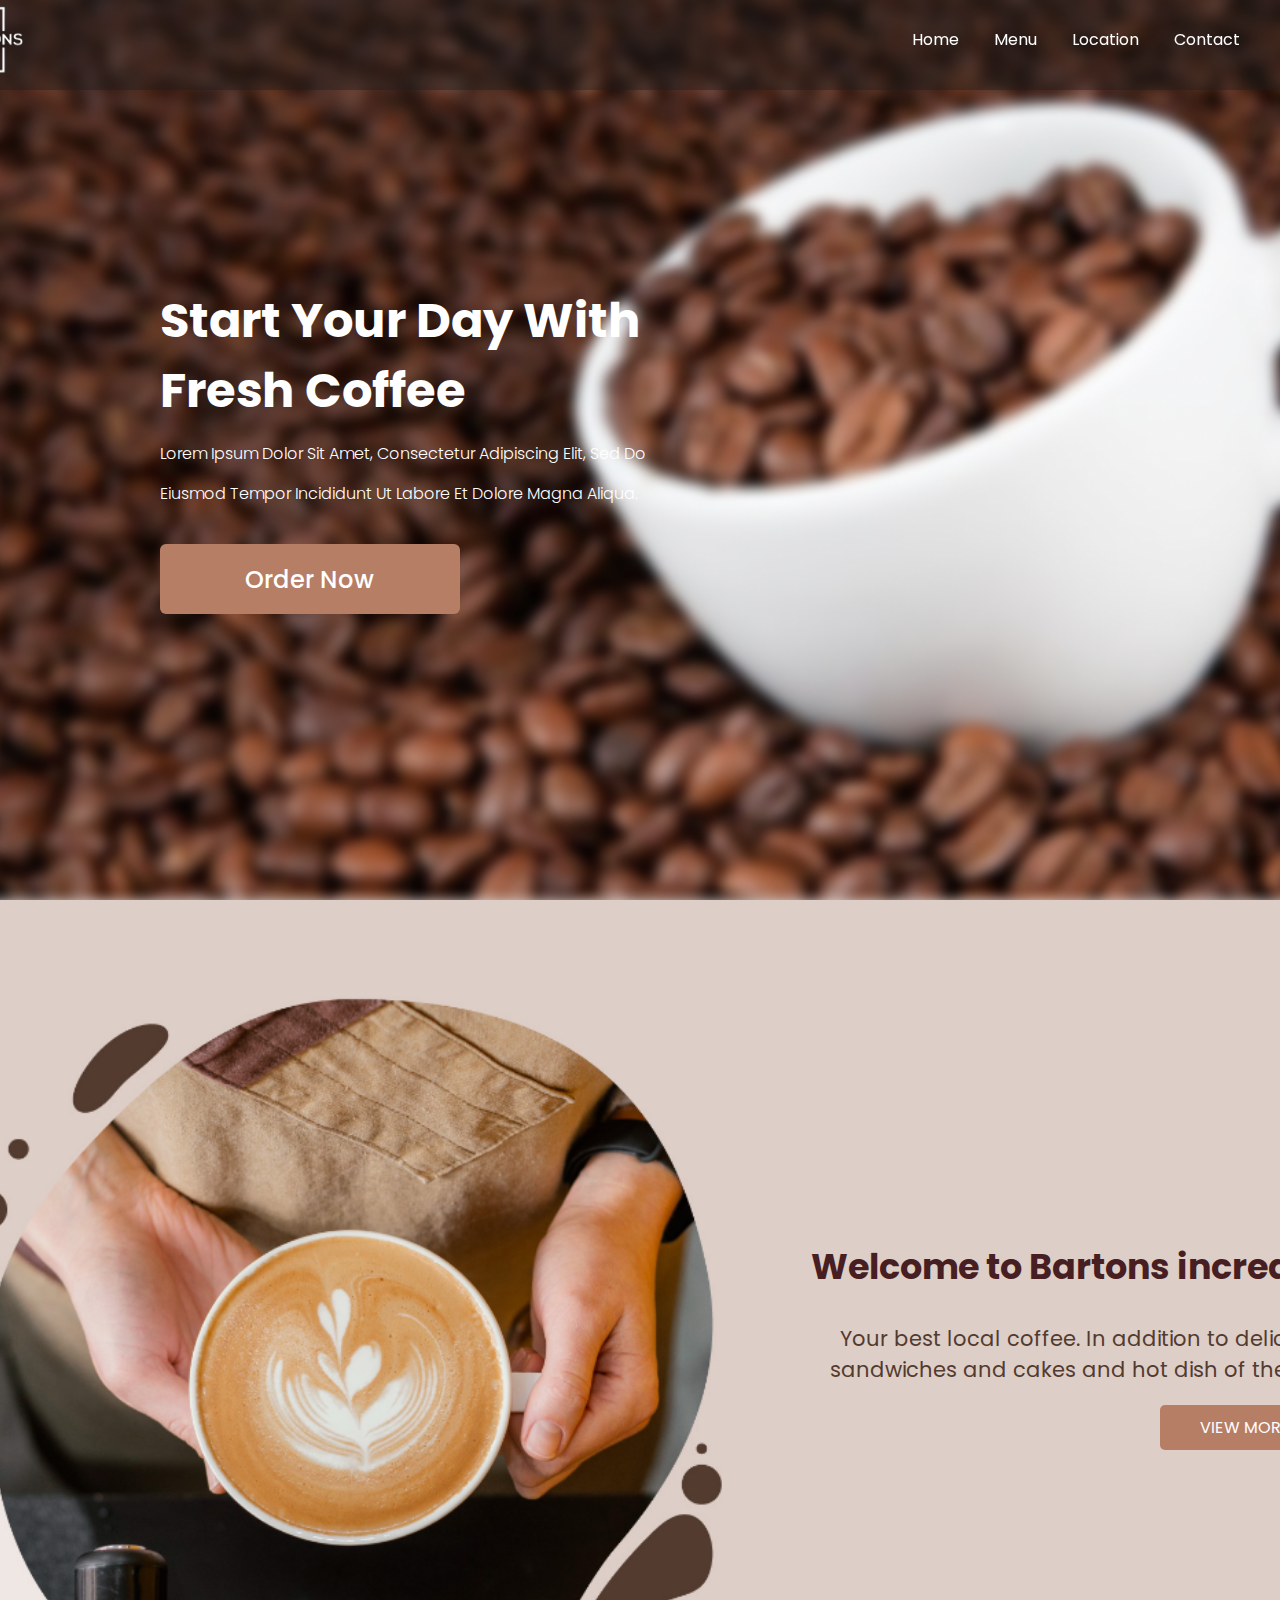
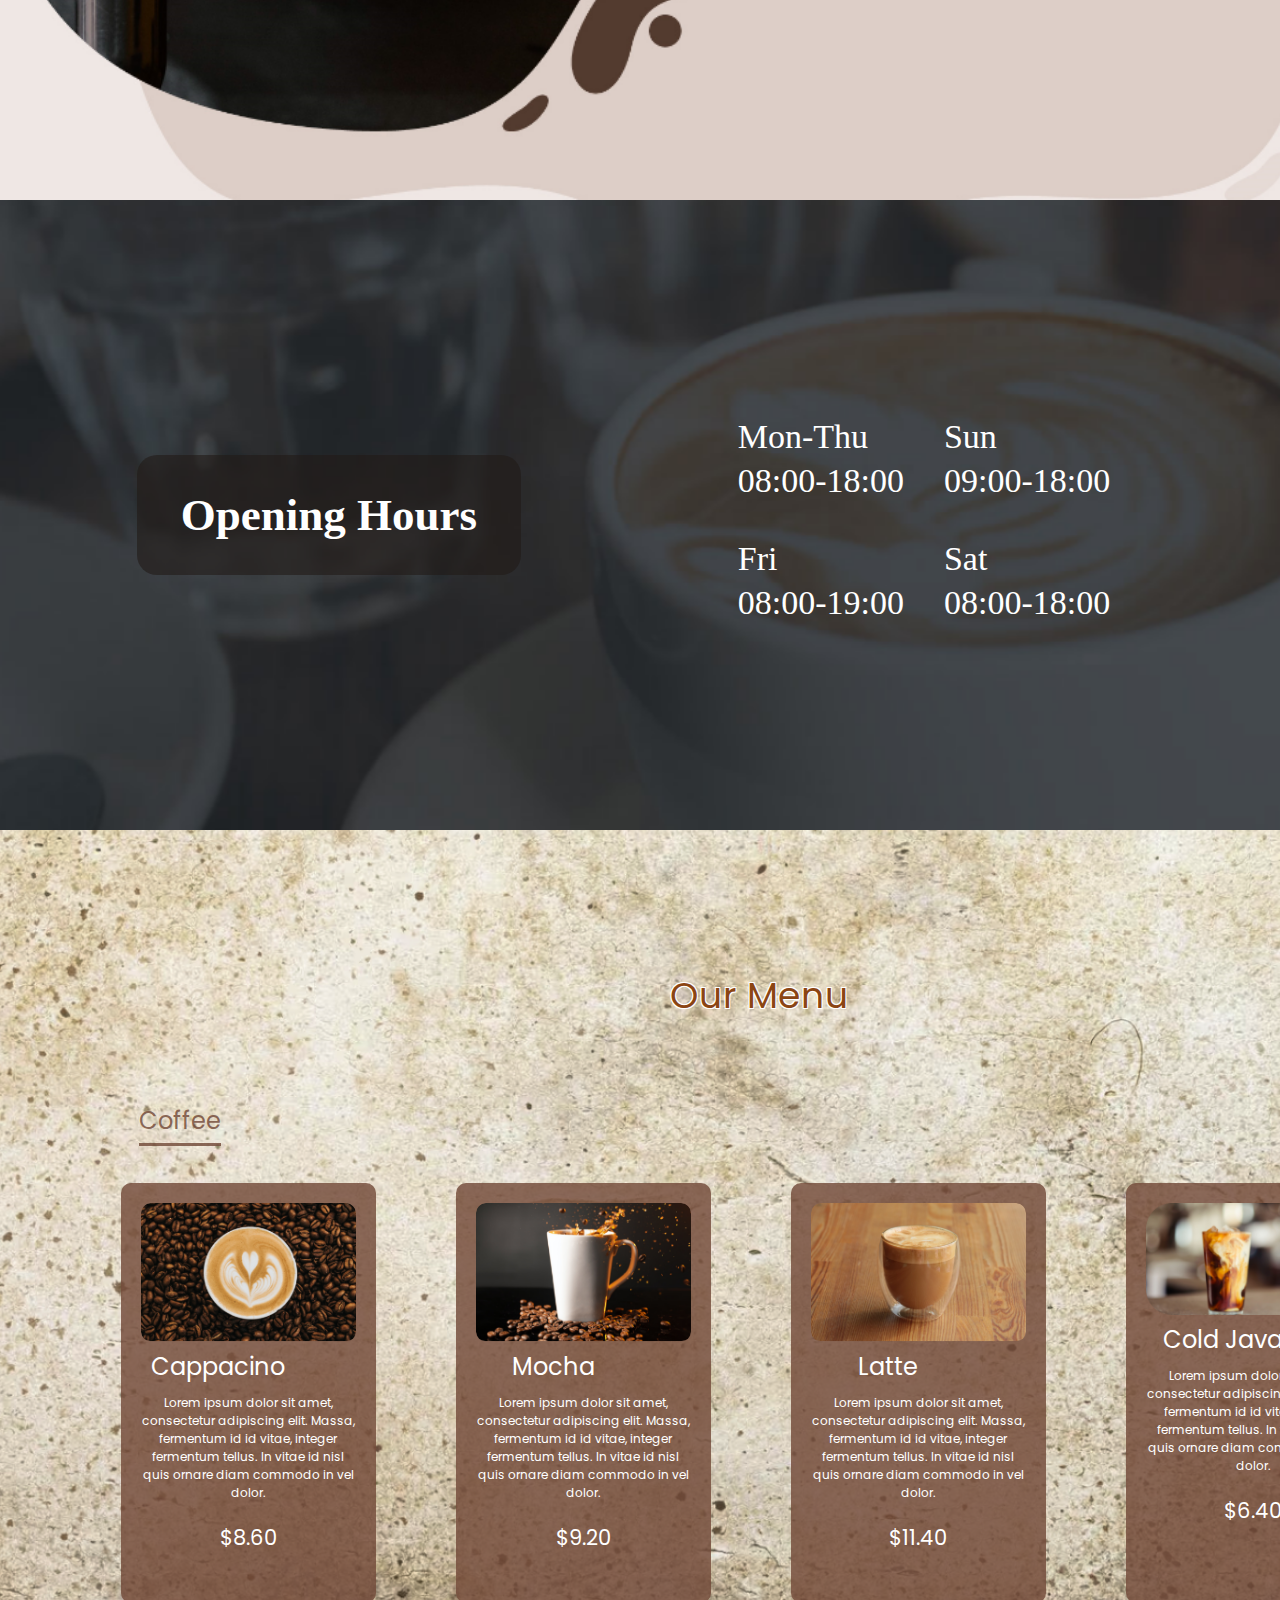
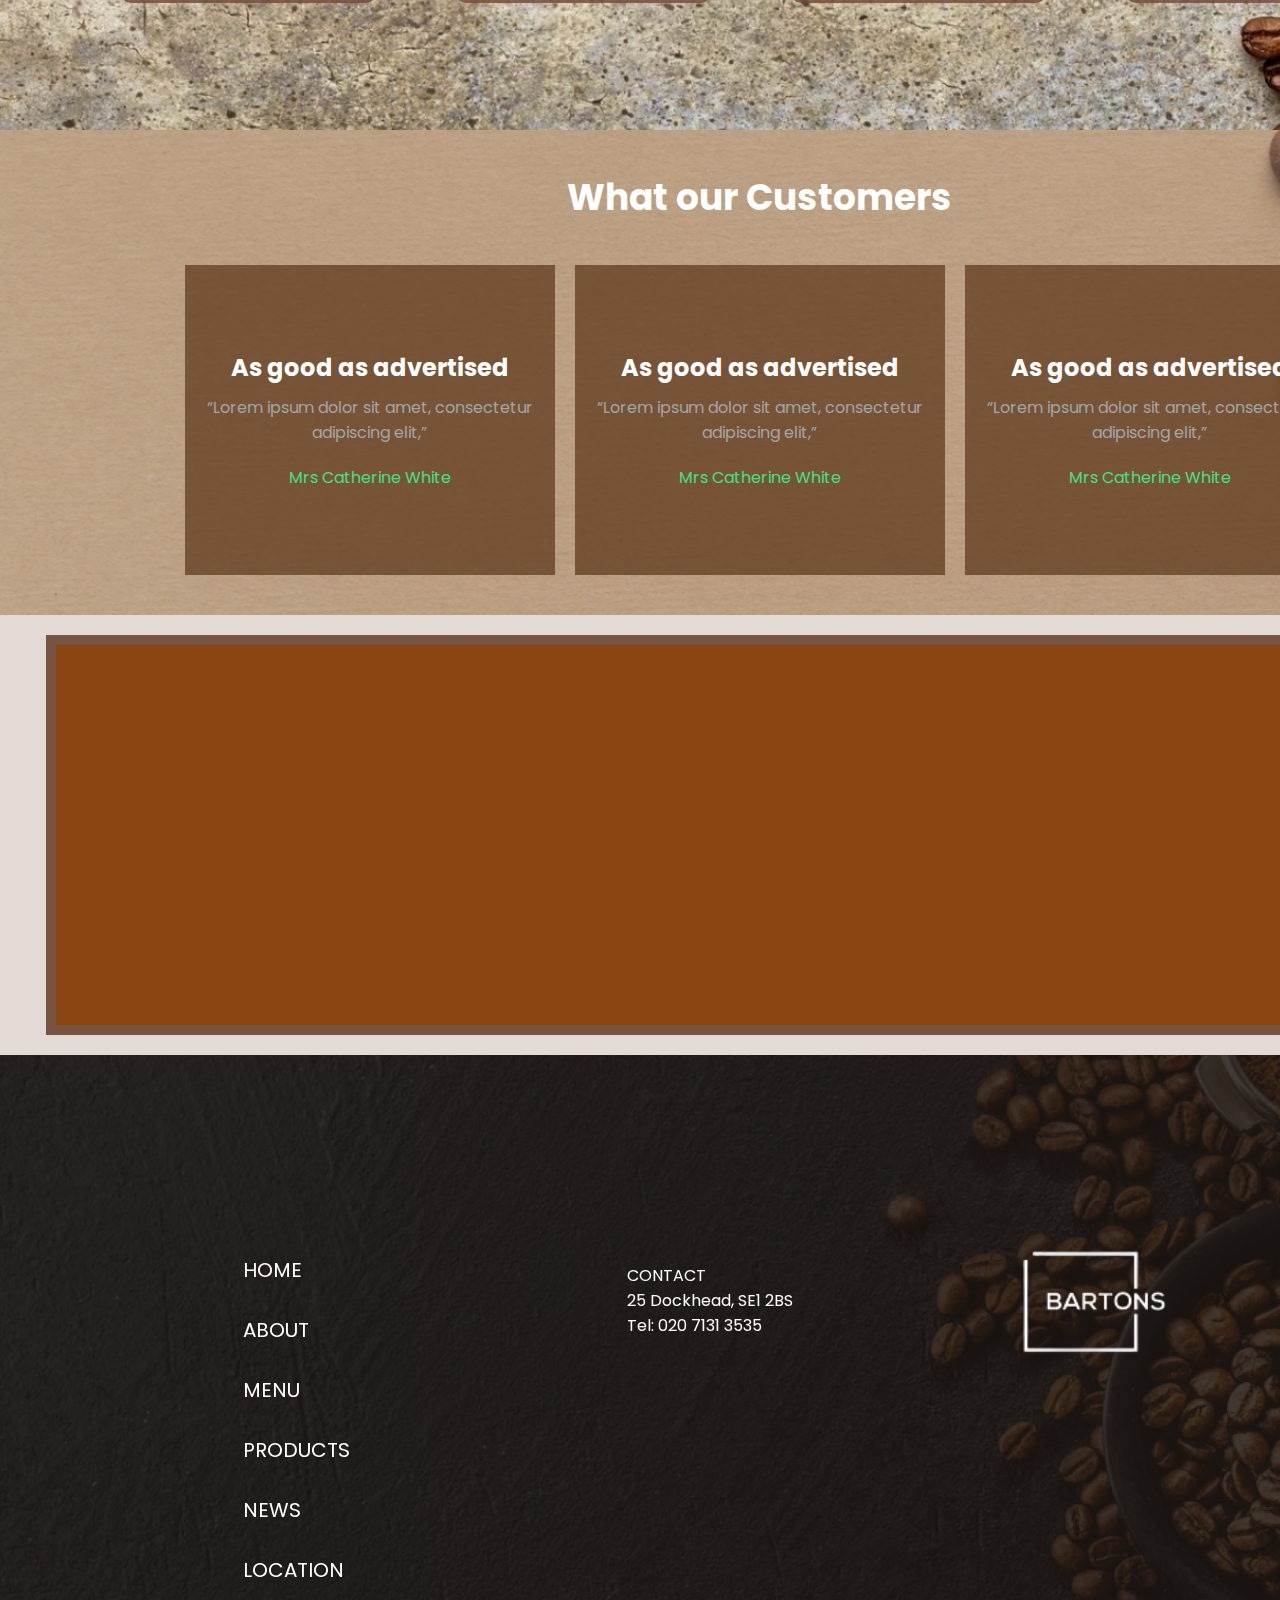
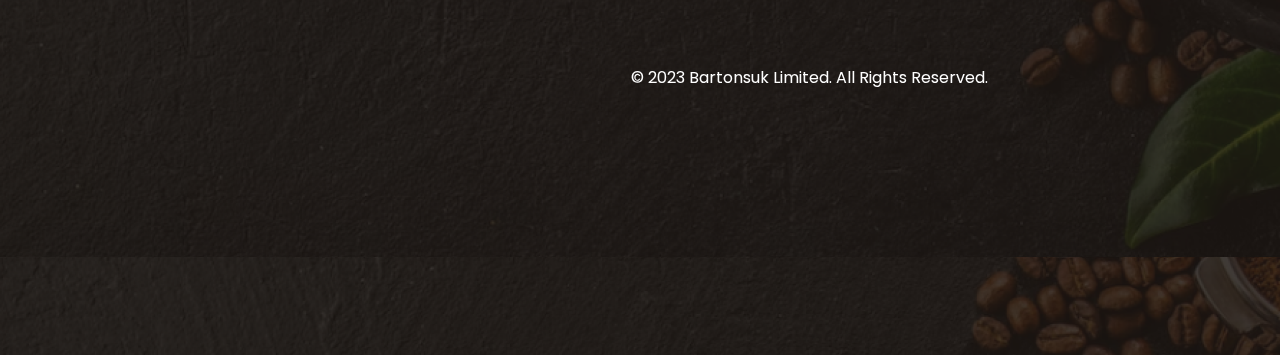
==== index.html @ 02f094da "project added" ====
<!DOCTYPE html>
<html lang="en">

<head>
  <meta charset="UTF-8">
  <meta name="viewport" content="width=device-width, initial-scale=1.0">
  <title>Create Coffee Website HTML and CSS</title>
  <link rel="stylesheet" href="style.css">

</head>

<body>
  <header>
    <nav class="navbar">
      <a class="logo" href="#"><img src="img/Coolors__Community_-removebg-preview.png" alt=""></a>
      <ul class="menu-links">
        <li><a href="index.html">Home</a></li>
        <li><a href="menu.html">Menu</a></li>
        <li><a href="location.html">Location</a></li>
        <li><a href="contact.html">Contact</a></li>
      </ul>
      <span id="hamburger-btn" class="material-symbols-outlined">menu</span>
    </nav>
  </header>


  <section class="hero-section">
    <div class="content">
      <h2>Start Your Day With Fresh Coffee</h2>
      <p>
        Lorem Ipsum Dolor Sit Amet, Consectetur Adipiscing Elit, Sed Do
      </p>
      <p> Eiusmod Tempor Incididunt Ut Labore Et Dolore Magna Aliqua.</p>
      <button>Order Now</button>
    </div>
  </section>

  <section class="section-container">
    <div class="section-title">
      Welcome to Bartons incredibly
    </div>
    <div class="section-paragraph">
      <p>Your best local coffee. In addition to delicious</p>
      <p>sandwiches and cakes and hot dish of the day, </p>
    </div>
    <button class="section-button">VIEW MORE</button>
  </section>


  <section class="opening_hour">
    <div class="contaire_herue">
      <div class="text-hour">
        <h2>Opening Hours</h2>
      </div>
      <div class="herue">
        <div class="content_heues">
          <p class="somaine">Mon-Thu</p>
          <p>08:00-18:00</p>
        </div>
        <div class="content_heues">
          <p class="somaine">Sun</p>
          <p>09:00-18:00</p>
        </div>
        <div class="content_heues">
          <p class="somaine">Fri</p>
          <p>08:00-19:00</p>
        </div>
        <div class="content_heues">
          <p class="somaine">Sat</p>
          <p>08:00-18:00</p>
        </div>
      </div>
    </div>
  </section>



  <section class="no-section">
    <div class="title">Our Menu</div>
    <div class="menu">
      <div class="sous-title">Coffee</div>
      <div class="coffee-item">
        <img src="img/cof1.png" alt="Coffee 1">
        <div class="coffee-name">Cappacino</div>
        <div class="coffee-description">
          Lorem ipsum dolor sit amet, consectetur adipiscing elit. Massa, fermentum id id vitae, integer fermentum
          tellus.
          In vitae id nisl quis ornare diam commodo in vel dolor.
        </div>
        <div class="coffee-price">$8.60</div>
      </div>

      <div class="coffee-item">
        <img src="img/coff2.png" alt="Coffee 2">
        <div class="coffee-name">Mocha</div>
        <div class="coffee-description">
          Lorem ipsum dolor sit amet, consectetur adipiscing elit. Massa, fermentum id id vitae, integer fermentum
          tellus.
          In vitae id nisl quis ornare diam commodo in vel dolor.
        </div>
        <div class="coffee-price">$9.20</div>
      </div>

      <div class="coffee-item">
        <img src="img/coff3.png" alt="Coffee 3">
        <div class="coffee-name">Latte</div>
        <div class="coffee-description">
          Lorem ipsum dolor sit amet, consectetur adipiscing elit. Massa, fermentum id id vitae, integer fermentum
          tellus.
          In vitae id nisl quis ornare diam commodo in vel dolor.
        </div>
        <div class="coffee-price">$11.40</div>
      </div>

      <div class="coffee-item">
        <img src="img/coff4.png" alt="Coffee 4">
        <div class="coffee-name">Cold Java</div>
        <div class="coffee-description">
          Lorem ipsum dolor sit amet, consectetur adipiscing elit. Massa, fermentum id id vitae, integer fermentum
          tellus.
          In vitae id nisl quis ornare diam commodo in vel dolor.
        </div>
        <div class="coffee-price">$6.40</div>
      </div>
    </div>
  </section>


  <section class="section">
    <div class="user-reviews-title"> What our Customers </div>

    <div class="reviews-container">
      <div class="review-box">
        <div class="review-title">As good as advertised</div>
        <div class="review">
          <p>“Lorem ipsum dolor sit amet, consectetur adipiscing elit,”</p>
        </div>
        <div class="user-name">Mrs Catherine White</div>
      </div>

      <div class="review-box">
        <div class="review-title">As good as advertised</div>
        <div class="review">
          <p>“Lorem ipsum dolor sit amet, consectetur adipiscing elit,”</p>
        </div>
        <div class="user-name">Mrs Catherine White</div>
      </div>

      <div class="review-box">
        <div class="review-title">As good as advertised</div>
        <div class="review">
          <p>“Lorem ipsum dolor sit amet, consectetur adipiscing elit,”</p>
        </div>
        <div class="user-name">Mrs Catherine White</div>
      </div>
    </div>
  </section>


  <section class="map-section">
    <div class="map">
      <iframe
        src="https://www.google.com/maps/embed?pb=!1m18!1m12!1m3!1d2483.7068454980176!2d-0.07448798468553387!3d51.5002469190479!2m3!1f0!2f0!3f0!3m2!1i1024!2i768!4f13.1!3m3!1m2!1s0x4876037a303f5f63%3A0xf1f2809325e275cf!2sBartons!5e0!3m2!1sen!2suk!4v1607827148961!5m2!1sen!2suk"
        width="100%" height="100%" frameborder="0" style="border:0;" allowfullscreen="" aria-hidden="false"
        tabindex="0"></iframe>
    </div>
  </section>

  <footer>
    <div class="background">
      <div class="contact-group">
        <ul>
          <li>CONTACT</li>
          <li>25 Dockhead, SE1 2BS</li>
          <li>Tel: 020 7131 3535</li>
        </ul>
      </div>
      <div>
        <div class="right-content">
          <ul>
            <li>HOME</li>
            <li>ABOUT</li>
            <li>MENU</li>
            <li>PRODUCTS</li>
            <li>NEWS</li>
            <li>LOCATION</li>
          </ul>
        </div>
      </div>
      <img src="img/Coolors__Community_-removebg-preview.png" alt="" class="footer-image">
    </div>
    <div class="fin">
      <p>© 2023 Bartonsuk Limited. All Rights Reserved.</p>
    </div>
  </footer>

</body>

</html>
---- style.css ----
/* Importing Google font - Poppins */
@import url('https://fonts.googleapis.com/css2?family=Poppins:wght@300;400;500;600;700&display=swap');

* {
  margin: 0;
  padding: 0;
  box-sizing: border-box;
  font-family: 'Poppins', sans-serif;
}

header {

  position: fixed;
  top: 0;
  left: 0;
  width: 100%;
  height: 90px;
  padding: 20px;
  background-color: #201e1e71;
}

header .navbar {
  display: flex;
  align-items: center;
  justify-content: space-between;
  max-width: 1200px;
  margin: 0 auto;
}

.navbar .logo {
  color: #fff;
  font-weight: 600;
  font-size: 2.1rem;
  text-decoration: none;
}

.navbar .logo span {
  color: #C06B3E;
}

.navbar .menu-links {
  display: flex;
  list-style: none;
  margin-top: -40px;
  gap: 35px;
}

.navbar a {
  color: #fff;
  text-decoration: none;
  transition: 0.2s ease;
}
.logo {
  margin-left: -130px;
  margin-top: -15px;
  
}
.logo img {
  height: 80px;
}




.hero-section {
  height: 100vh;
  background-image: url("img/home.png");
  background-position: center;
  background-size: cover;
  display: flex;
  align-items: center;
  padding: 0 20px;
}

.hero-section .content {
  max-width: 1200px;
  margin: 0 auto;
  width: 100%;
  color: #fff;
}

.hero-section .content h2 {
  font-size: 3rem;
  max-width: 600px;
  line-height: 70px;
}

.hero-section .content p {
  font-weight: 300;
  max-width: 600px;
  margin-top: 15px;
}

.hero-section .content button {
  width: 300px;
  height: 70px;
  background: #B77E66;
  color: white;
  padding: 12px 30px;
  border: none;
  font-size: 1.5rem;
  border-radius: 6px;
  margin-top: 38px;
  cursor: pointer;
  font-weight: 500;
  transition: 0.2s ease;
}
#close-menu-btn {
  position: absolute;
  right: 20px;
  top: 20px;
  cursor: pointer;
  display: none;
}

#hamburger-btn {
  color: #fff;
  cursor: pointer;
  display: none;
}

/* section 2 */
.section-container {
    display: flex;
    flex-direction: column;
    align-items: center;
    justify-content: center;
    background-image: url('img/mag2.png'); 
    background-size: cover;
    background-position: center;
    height: 100vh;  
    width: 100%;
    margin: 0 auto; 
    text-align: center;
    padding: 20px;
  }

  .section-title {
    font-size: 35px;
    margin-top: -10px;
    margin-left: 650px;
    font-weight: bold;
    color: #471E22; 
    margin-bottom: 30px;
  }

  .section-paragraph {
    font-size: 21px;
    color: #533B2F; 
    margin-left: 650px;
    margin-bottom: 20px;
  }

  .section-button {
    padding: 0; 
    width: 170px; 
    height: 45px; 
    font-size: 16px;
    margin-left: 970px;
    color: #ffffff; 
    background-color: #B77E66; 
    border: none;
    border-radius: 5px;
    cursor: pointer;
  }


  
  .opening_hour {

    background-image: url('img/home3.png');
    height: 70vh;
    background-size: cover;
     

  

  }
  .opening_hour {
    display: flex;
    justify-content: space-between;
    align-items: center;
    width: 100%; 
    margin: 0 auto;
  }

  .left-side {
    background-color:#221b18ab;
    color: #ffffff; 
    margin-left: 100px;
    padding: 20px;
    border-radius: 10px;
    text-align: center;
    width: 534px;
    height: 147px; 
  }

  .right-side {
    width: 45%;
    text-align: center;
  }

  .sign-text {
    font-size: 64px;
  }

  /* opining */
.contaire_herue{
    display: flex;
    justify-content:space-evenly;
    align-items: center;
    gap: 80px;
}
.contaire_herue p,.contaire_herue h2 {
    font-family: 'Irish Grover';

}
.contaire_herue p{
    font-size: 34px;
    color: #ffffff;
}
.somaine{
margin-bottom: 6px;
}
.text-hour{
border-radius: 20px;
background: rgba(34, 27, 24, 0.60);
color: #FFF;
padding: 34px 44px;
font-size: 30px;
font-weight: 400;
font-family: 'IBM Plex Sans', sans-serif;

}
.herue{
    display: flex;
    align-items: flex-start;
    gap: 40px;
    width: 30%;
    flex-wrap: wrap;
    margin-top: 10px;
}


/* section 4 */
body {
  font-family: 'Poppins', sans-serif;
  margin: 0;
  padding: 0;

}

.no-section{
  display: flex;
  flex-direction: column;
  align-items: center;
  justify-content: center;
  height: 100vh;
  background-image: url('img/9.png'); 
  background-size: cover;
  background-position: center;
  text-align: center;
}

.title {
  font-size: 36px;
  margin-bottom: 160px;
  margin-top: 10px; 
  color: #8B4513;
  text-shadow: 
    1px 1px 0 #ffffff, 
    -1px -1px 0 #ffffff, 
    1px -1px 0 #ffffff, 
    -1px 1px 0 #ffffff;
}






.menu {
  display: flex;
  justify-content: center; 
  width: 90%; 
  margin: 0 auto;
  gap: 80px; 
}

.sous-title {
  font-size: 24px;
  color: #734a39d1; 
  text-align: right;
  margin-top: -80px;
  margin-right: -180px;
}

.sous-title::after {
  content: "";
  display: block;
  width: 100%;
  height: 3px;
  background-color: #734a39d1;
  margin-top: 5px;
}

.menu {
  display: flex;
  justify-content: center;
  width: 90%;
  margin: 0 auto;
  gap: 80px;
}

.coffee-item {
  width: 255px;
  height: 420px;
  background-color: #734a39d1;
  border-radius: 10px;
  padding: 20px;
  box-sizing: border-box;
  text-align: center;
  color: #ffffff;
}

.coffee-item img {
  width: 100%;
  max-height: 180px;
  object-fit: cover;
  border-radius: 10px;
}

.coffee-name {
  font-family: 'Poppins', sans-serif;
  font-size: 24px;
  margin-bottom: 10px;
  margin-right: 60px;
}

.coffee-price {
  font-size: 21px;
  font-family: 'Poppins', sans-serif;
  margin-bottom: 10px;
  margin-top: 20px;
}

.coffee-description {
  font-size: 12px;
}

.small-title {
  font-size: 18px;
  margin-top: 10px;
  text-align: left;
}

body {
  font-family: Arial, sans-serif;
}

.section {
  text-align: center;
  padding: 40px;
  background-image: url('img/6.png');
  background-size: 100%;
}

.reviews-container {
  display: flex;
  justify-content: center;
  margin-top: 40px;
}

.review-box {
  width: 370px;
  height: 310px;
  padding: 20px;
  margin: 0 10px;
  text-align: center;
  background-size: cover;
  background-position: center;
  color: #a5a5a5;
  box-sizing: border-box;
  display: flex;
  flex-direction: column;
  align-items: center;
  justify-content: center;
  background-color: #583115af;
}

.user-reviews-title {
  font-size: 36px;
  font-weight: bold;
  color: white;
}

.review-title {
  font-size: 24px;
  font-weight: bold;
  margin-bottom: 10px;
  color: white;
}

.user-name {
  font-size: 16px;
  margin-top: 20px;
  color: #44E183;
}

body {
  font-family: Arial, sans-serif;
  background-color: #E3D9D5;
}

.map-section {
  width: 94%;
  height: 400px;
  background-color: #8B4513;
  margin: 20px auto;
  position: relative;
  border: 10px solid #795341;
  box-sizing: border-box;
}

.map {
  width: 100%;
  height: 100%;
}

body {
  width: 1519px;
  height: 731px;
  margin: 0 auto;
}

footer {
  background-image: url(img/fotoo.png);
  font-family: 'Poppins', sans-serif;
  width: 100%;
  height: 100vh;
  position: relative;
}

.footer-image {
  margin-top: -250px;
  margin-right: -300px;
  width: 200px;
}

.background {
  background: transparent;
  color: white;
  padding: 20px;
  display: flex;
  gap: 100px;
  justify-content: center;
  align-items: center;
  padding-top: 200px;
  position: relative;
  z-index: 1;
}

.list-group,
.contact-group {
  margin-top: -270px;
  display: flex;
  flex-direction: column;
}

li {
  list-style: none;
  padding: 0;
}

.right-content {
  float: left;
  margin-left: -650px;
}

.right-content ul {
  list-style-type: none;
  padding: 0;
}

.right-content li {
  font-size: 20px;
  margin-bottom: 30px;
}

.fin {
  color: white;
  font-family: sans-serif;
  text-align: center;
  margin-top: 30px;
  margin-left: 100px;
  position: relative;
  z-index: 2;
}
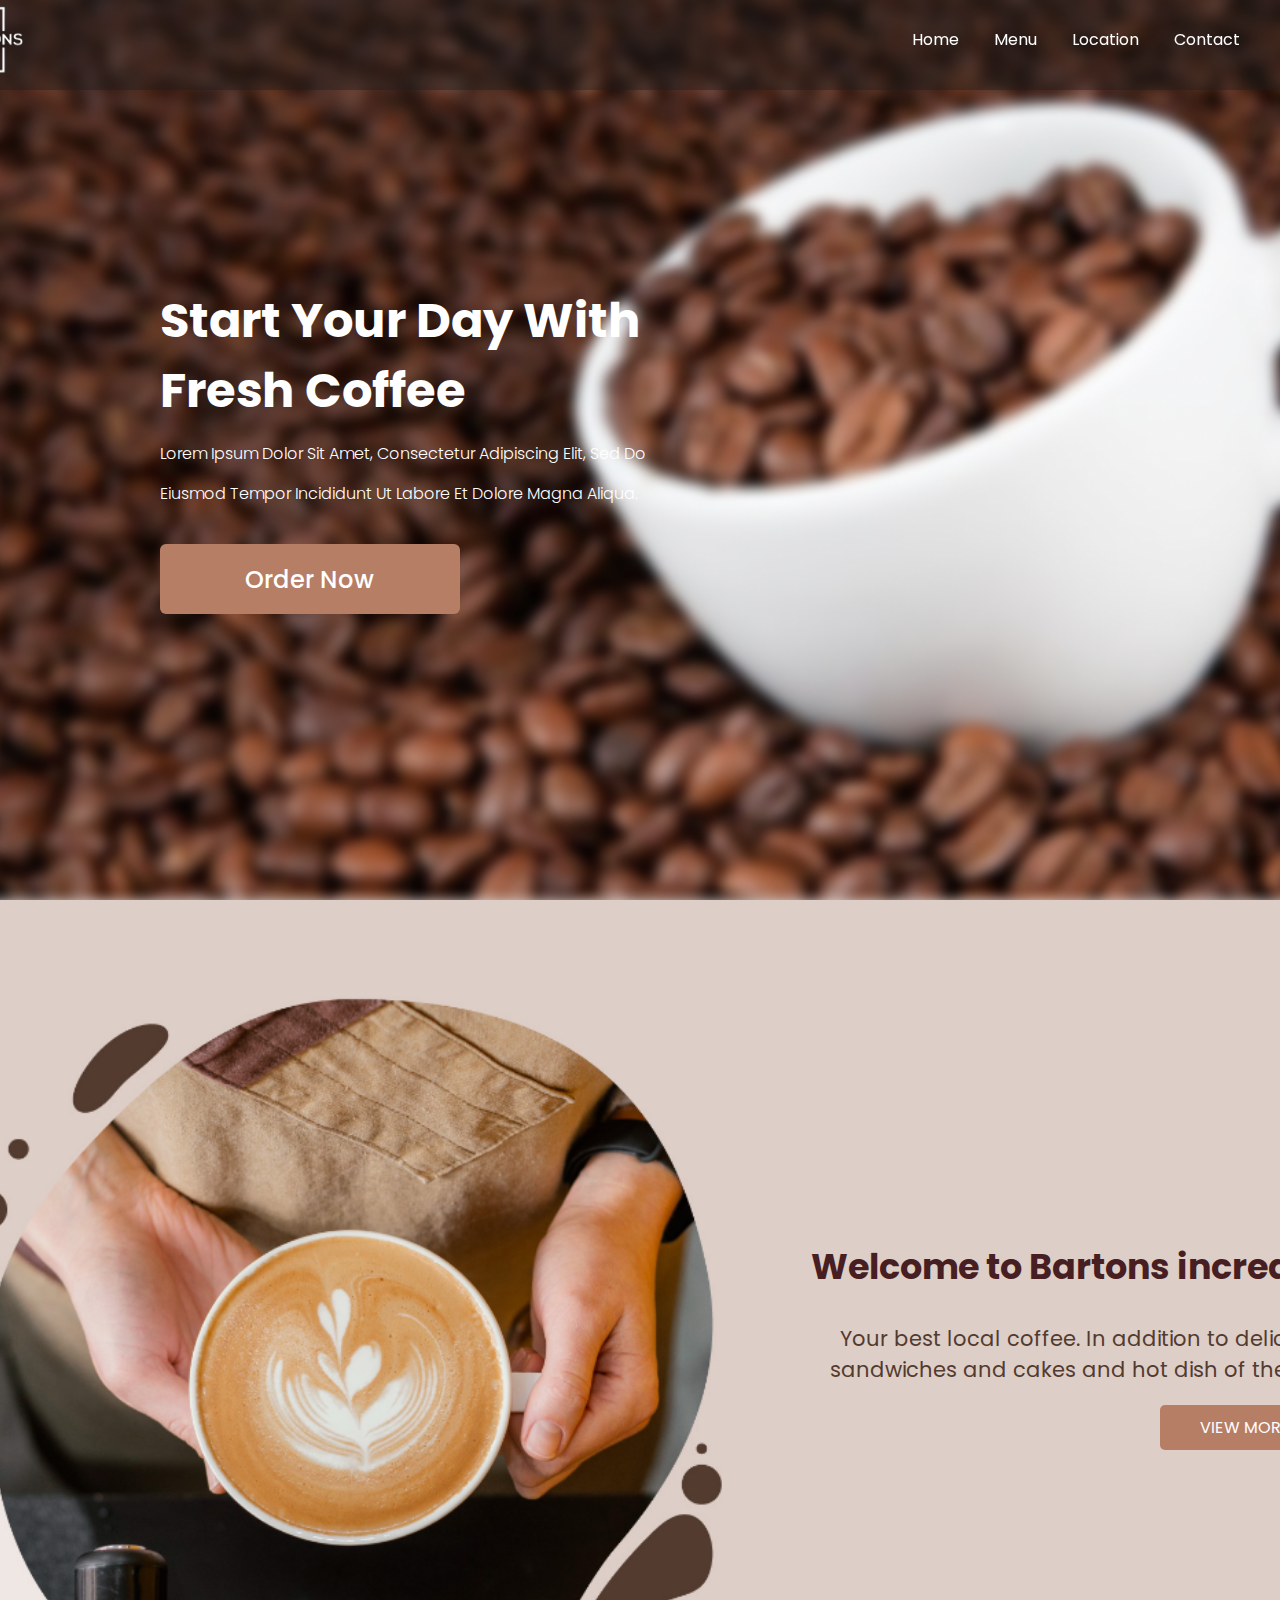
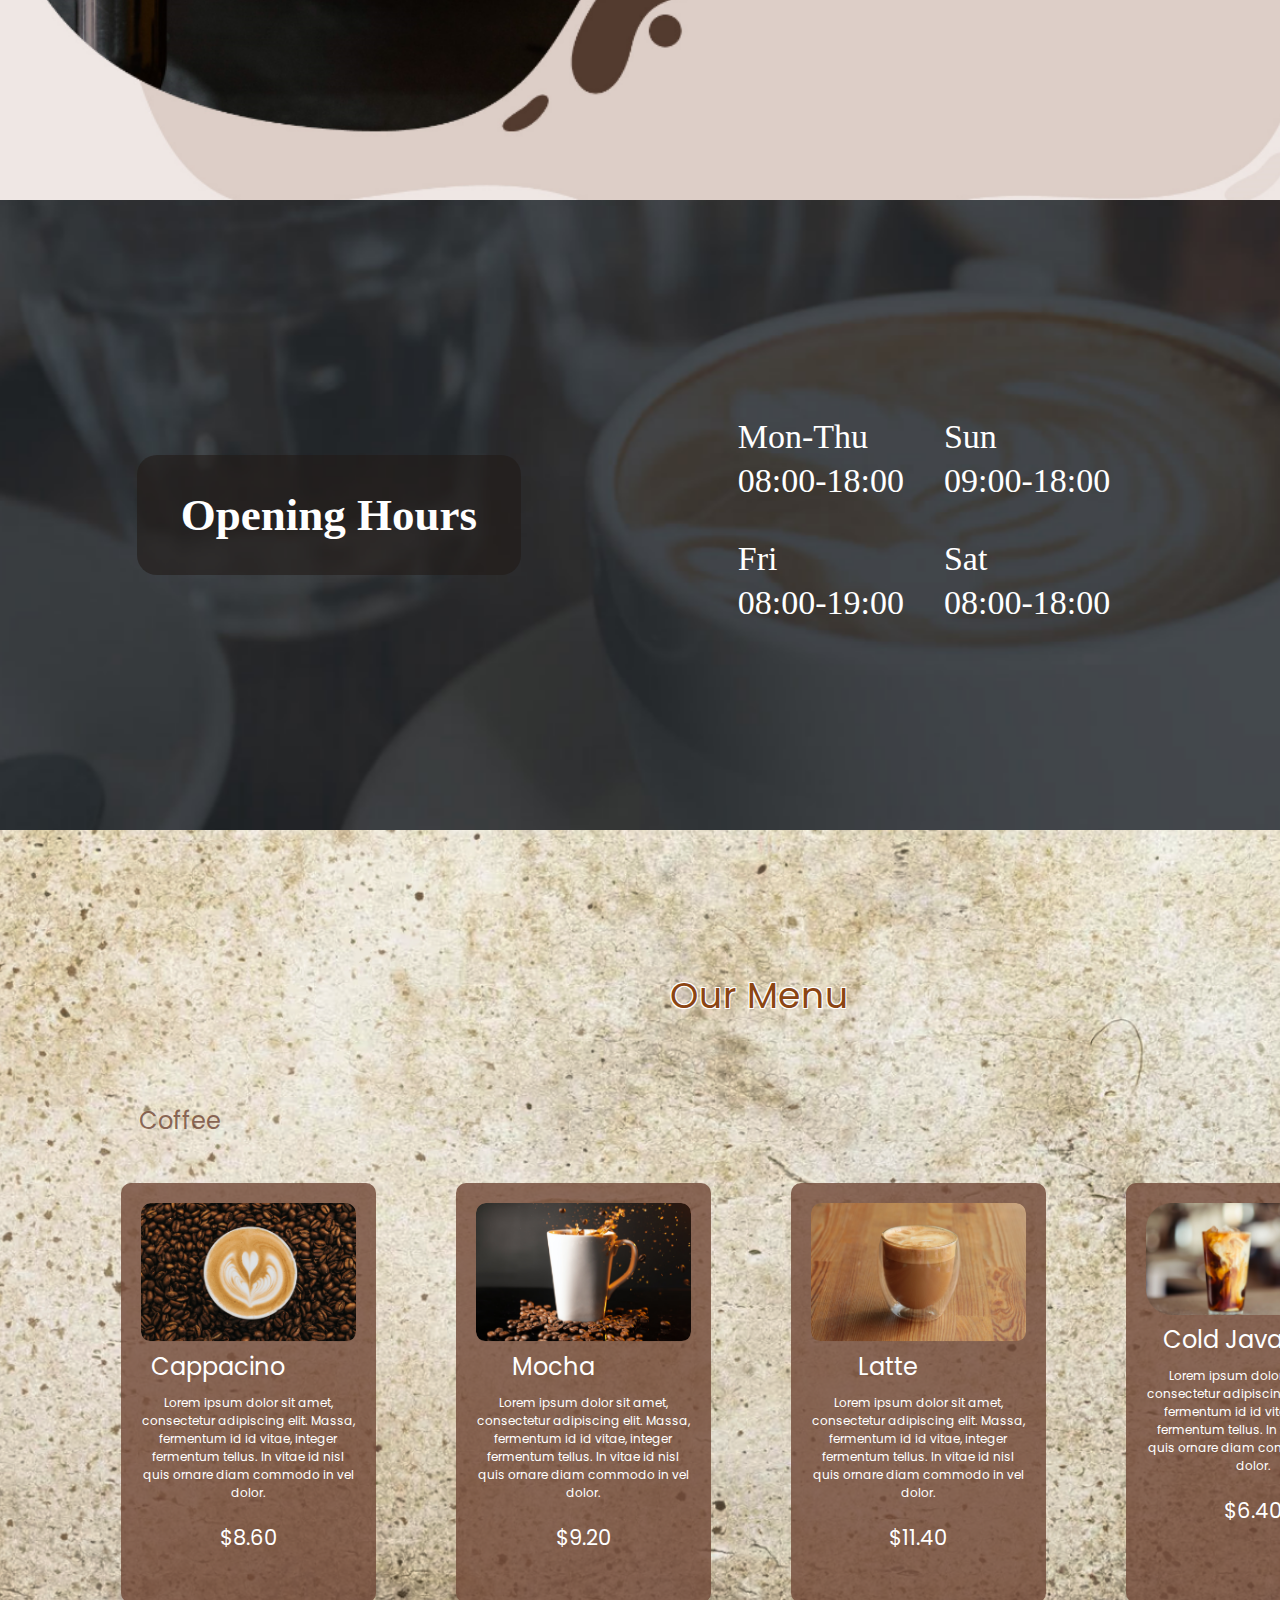
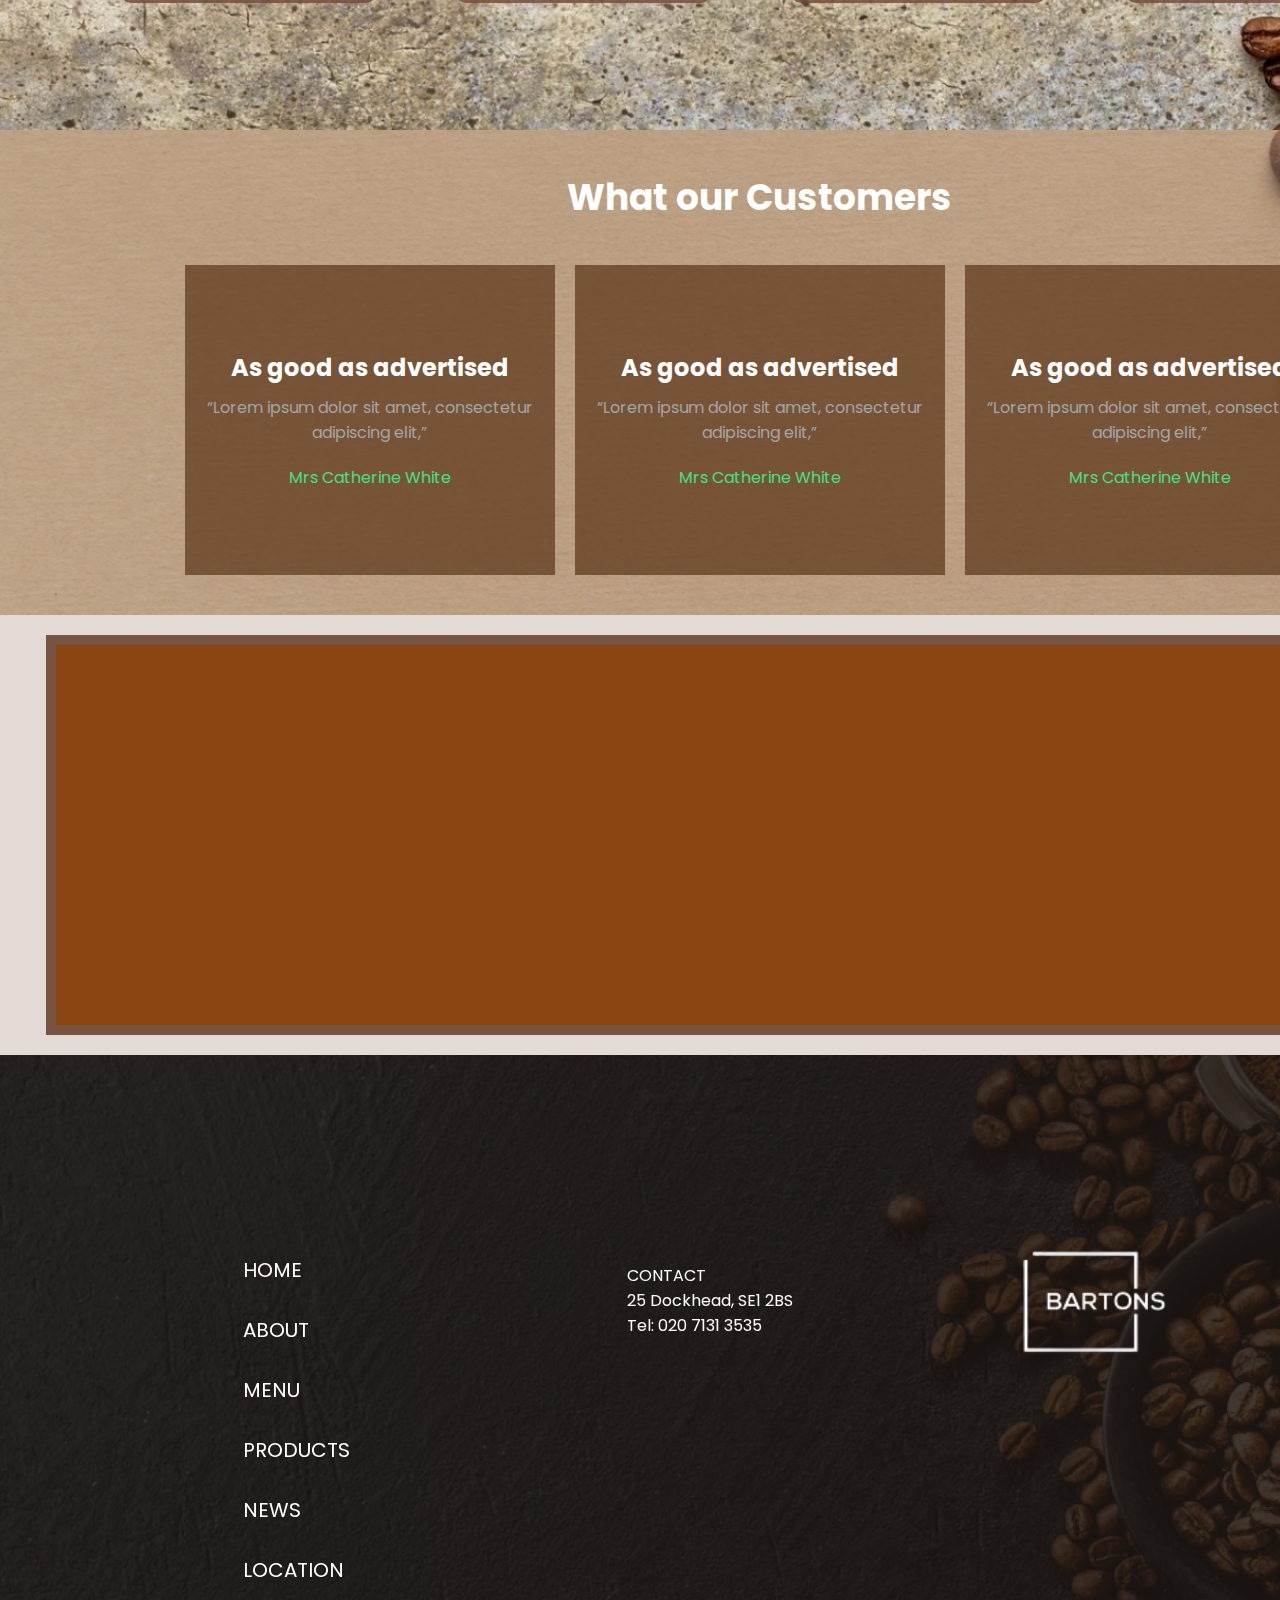
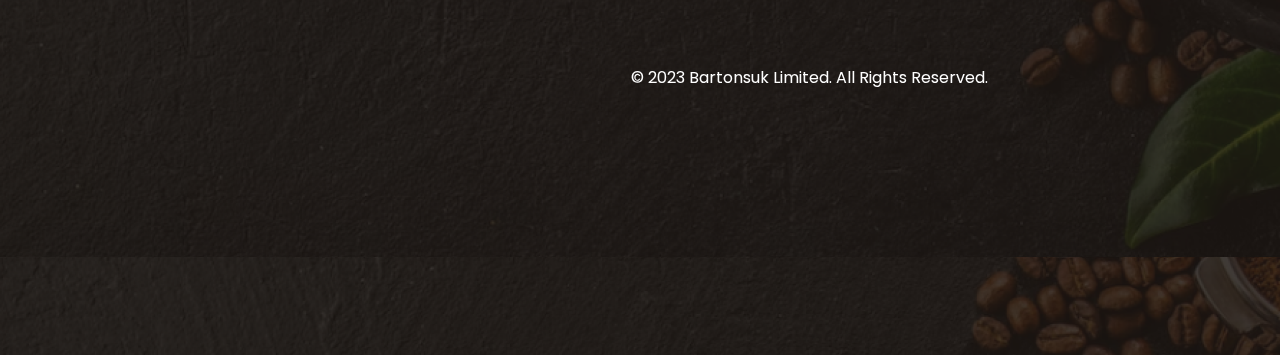
==== commit 8bbeb910: "subpprime" ====
--- a/index.html
+++ b/index.html
@@ -4,7 +4,6 @@
 <head>
   <meta charset="UTF-8">
   <meta name="viewport" content="width=device-width, initial-scale=1.0">
-  <title>Create Coffee Website HTML and CSS</title>
   <link rel="stylesheet" href="style.css">
 
 </head>
--- a/style.css
+++ b/style.css
@@ -17,6 +17,7 @@
   height: 90px;
   padding: 20px;
   background-color: #201e1e71;
+
 }
 
 header .navbar {
@@ -48,7 +49,7 @@
 .navbar a {
   color: #fff;
   text-decoration: none;
-  transition: 0.2s ease;
+  /* transition: 0.2s ease; */
 }
 .logo {
   margin-left: -130px;
@@ -103,7 +104,7 @@
   margin-top: 38px;
   cursor: pointer;
   font-weight: 500;
-  transition: 0.2s ease;
+  /* transition: 0.2s ease; */
 }
 #close-menu-btn {
   position: absolute;
@@ -296,7 +297,7 @@
 }
 
 .sous-title::after {
-  content: "";
+  /* content: ""; */
   display: block;
   width: 100%;
   height: 3px;
